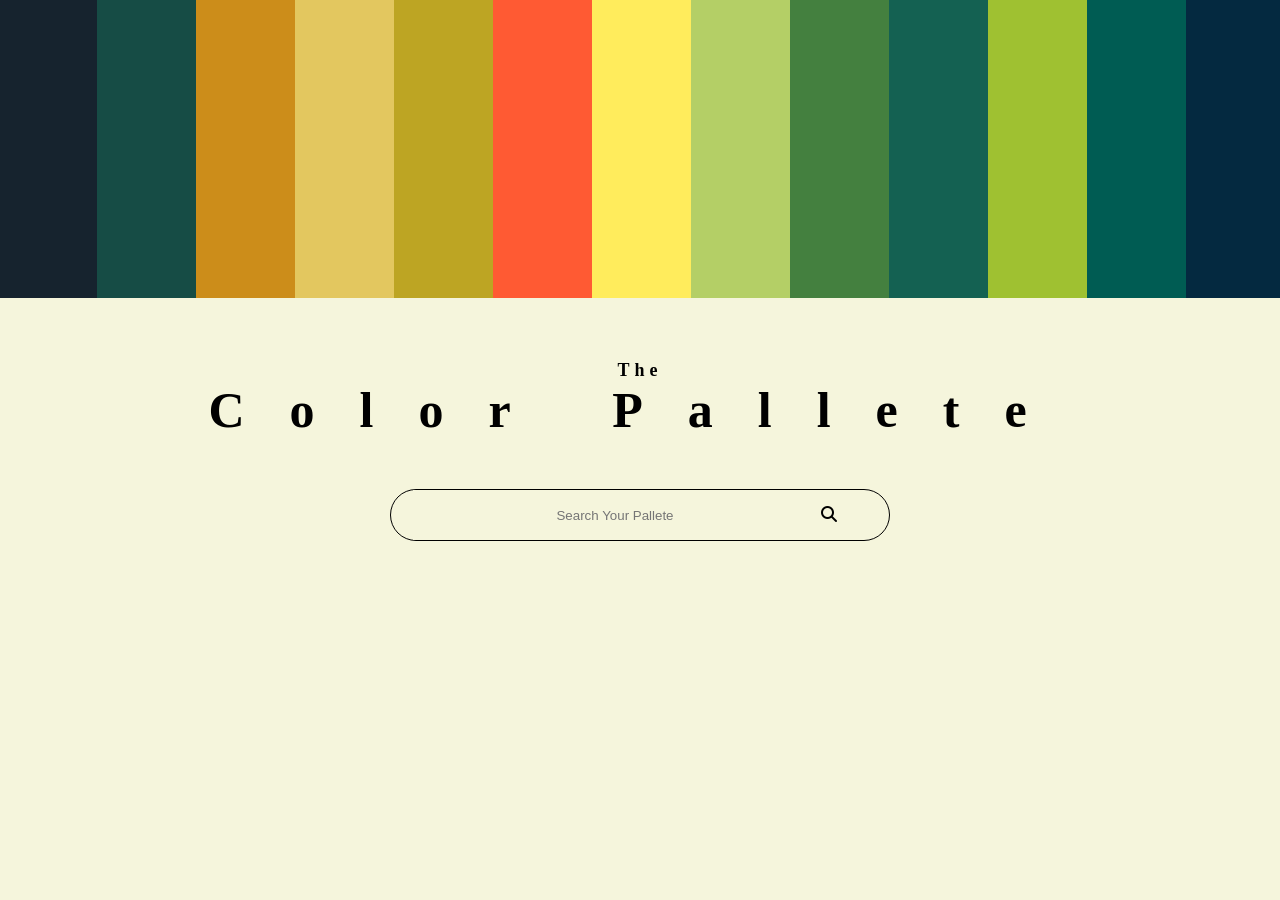
==== index.html @ 42b0f7df "rename" ====
<!DOCTYPE html>
<html lang="en">
<head>
    <meta charset="UTF-8">
    <meta name="viewport" content="width=device-width, initial-scale=1.0">
    <title>The Color Pallete</title>
    <link rel="stylesheet" href="https://cdnjs.cloudflare.com/ajax/libs/font-awesome/6.7.1/css/all.min.css" integrity="sha512-5Hs3dF2AEPkpNAR7UiOHba+lRSJNeM2ECkwxUIxC1Q/FLycGTbNapWXB4tP889k5T5Ju8fs4b1P5z/iB4nMfSQ==" crossorigin="anonymous" referrerpolicy="no-referrer" />
    <link rel="stylesheet" href="front.css">
</head>
<body style="margin: 0;">

    <header>

     <div class="up">   
        <div class="top" style="background-color: #16232E;"><p class="name">#16232E</p></div>
        <div class="top" style="background-color: #164C45;"><p class="name">#164C45</p></div>
        <div class="top" style="background-color: #CC8D1A;"><p class="name">#CC8D1A</p></div>
        <div class="top" style="background-color: #E3C75F;"><p class="name">#E3C75F</p></div>
        <div class="top" style="background-color: #BDA523;"><p class="name">#BDA523</p></div>
        <div class="top" style="background-color: #FF5A33;"><p class="name">#FF5A33</p></div>
        <div class="top" style="background-color: #FFEC5C;"><p class="name">#FFEC5C</p></div>
        <div class="top" style="background-color: #B4CF66;"><p class="name">#B4CF66</p></div>
        <div class="top" style="background-color: #44803F;"><p class="name">#44803F</p></div>
        <div class="top" style="background-color: #146152;"><p class="name">#146152</p></div>
        <div class="top" style="background-color: #9FC131;"><p class="name">#9FC131</p></div>
        <div class="top" style="background-color: #005C53;"><p class="name">#005C53</p></div>
        <div class="top" style="background-color: #042940;"><p class="name">#042940</p></div>
        


    </div>
   
    
    <section style="text-align: center;" id="title">
        <h4>The</h4><h1>Color Pallete</h1>
    </section>

    <section class="searchbox" style="margin-top: 50px;">
        <div><input type="text" placeholder="Search Your Pallete">
            <i class="fa-solid fa-magnifying-glass" style="margin-top:15px ;"></i></div>
    </section>
    </header>
    
    
</body>
</html>
---- front.css ----
*{
    margin: 0;
    background-color:   beige;
}


.top{
    height: 300px;
    width: 101px;
    margin: -1px;
    flex-grow: 1;
    display: flex;
    flex-wrap: wrap-reverse;
    
    transition: 1s;

}
#title{
    margin-top: 5% ; 
    text-align: center;                                                                                          

}

.up{
    display: flex;
    margin:-1px;
} 

h1{
    font-size: 50px;    
    letter-spacing: 45px;

}

h4{
    font-size: large;
    letter-spacing: 5px;
}

.name{
    visibility: hidden;
    width: 120px;
    background-color: rgba(0, 0, 0, 0.39);
    color: #ffffff8f;
    text-align: center;
    padding: 5px 0;
    border-radius: 6px;
    height: 20px;
     
}

.top:hover{

    transform: scaleY(1.09);
     border-bottom-left-radius: 5%;
    border-bottom-right-radius: 5%;
}
 

.top:hover .name{
    visibility: visible;
    border-radius: 10%;
}
input{
    height: 50px;
    width: calc(100% - 50px);
    border :transparent;
    text-align: center;
    box-sizing: border-box;
}
input:focus-visible{
    border: transparent;
}

.searchbox{
    display : flex;
    justify-content: center;
}

.searchbox div{
    justify-content: space-between;
    width: 500px;
    border: black solid 0.5px;
    border-radius: 50px;
    padding: 0px 22px;
    box-sizing: border-box;
}
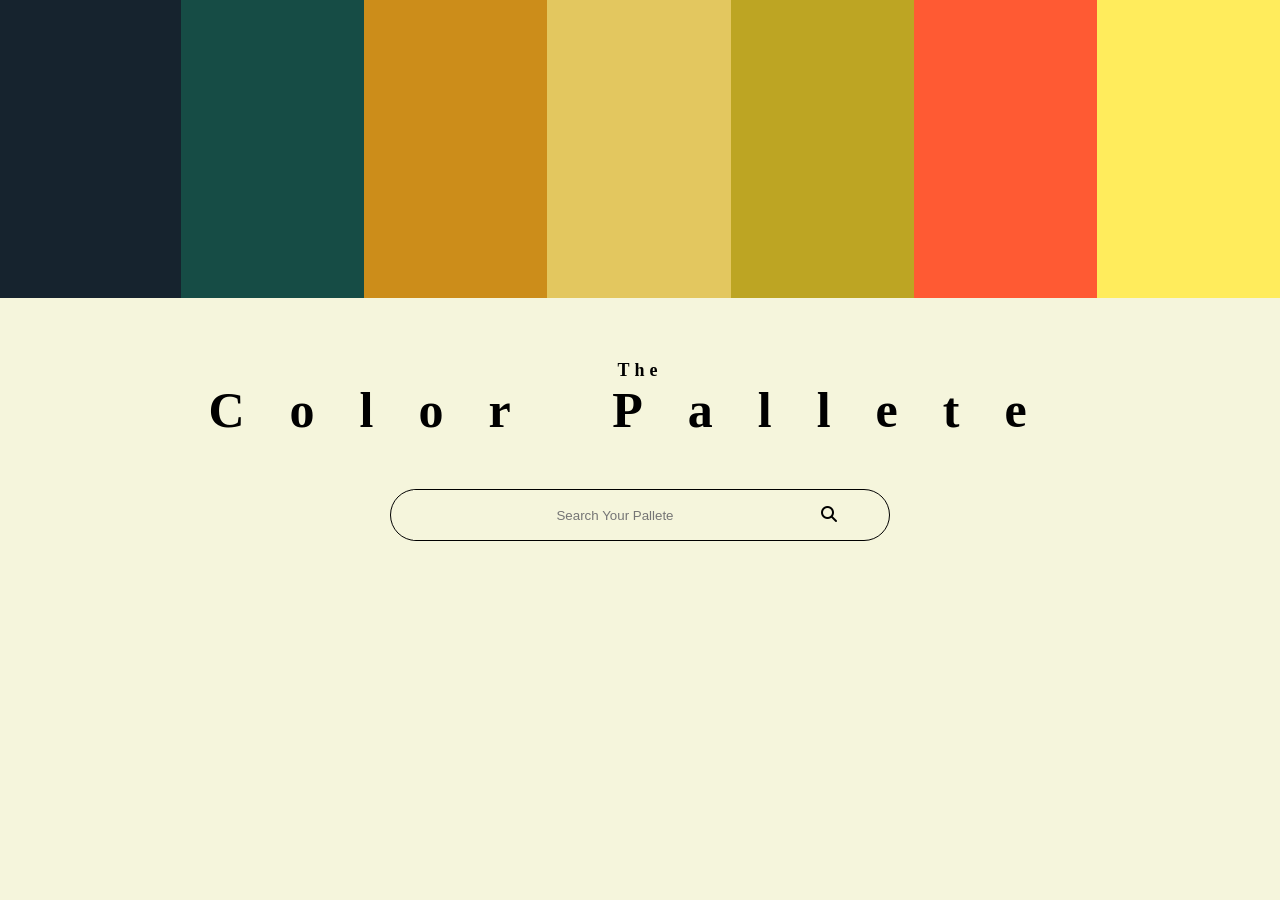
==== commit 3c80bff3: "update" ====
--- a/index.html
+++ b/index.html
@@ -19,12 +19,12 @@
         <div class="top" style="background-color: #BDA523;"><p class="name">#BDA523</p></div>
         <div class="top" style="background-color: #FF5A33;"><p class="name">#FF5A33</p></div>
         <div class="top" style="background-color: #FFEC5C;"><p class="name">#FFEC5C</p></div>
-        <div class="top" style="background-color: #B4CF66;"><p class="name">#B4CF66</p></div>
+       <!-- <div class="top" style="background-color: #B4CF66;"><p class="name">#B4CF66</p></div>
         <div class="top" style="background-color: #44803F;"><p class="name">#44803F</p></div>
         <div class="top" style="background-color: #146152;"><p class="name">#146152</p></div>
         <div class="top" style="background-color: #9FC131;"><p class="name">#9FC131</p></div>
         <div class="top" style="background-color: #005C53;"><p class="name">#005C53</p></div>
-        <div class="top" style="background-color: #042940;"><p class="name">#042940</p></div>
+        <div class="top" style="background-color: #042940;"><p class="name">#042940</p></div>-->
         
 
 
--- a/front.css
+++ b/front.css
@@ -1,6 +1,11 @@
 *{
     margin: 0;
     background-color:   beige;
+}
+
+header{
+    display: grid;
+    
 }
 
 
@@ -8,16 +13,18 @@
     height: 300px;
     width: 101px;
     margin: -1px;
-    flex-grow: 1;
+    flex: 1 1 auto;
     display: flex;
     flex-wrap: wrap-reverse;
+    justify-content: center;                               
     
     transition: 1s;
 
 }
 #title{
     margin-top: 5% ; 
-    text-align: center;                                                                                          
+    text-align: center; 
+    flex: 1 1 auto;                                                                                                                    
 
 }
 
@@ -68,9 +75,7 @@
     text-align: center;
     box-sizing: border-box;
 }
-input:focus-visible{
-    border: transparent;
-}
+
 
 .searchbox{
     display : flex;
